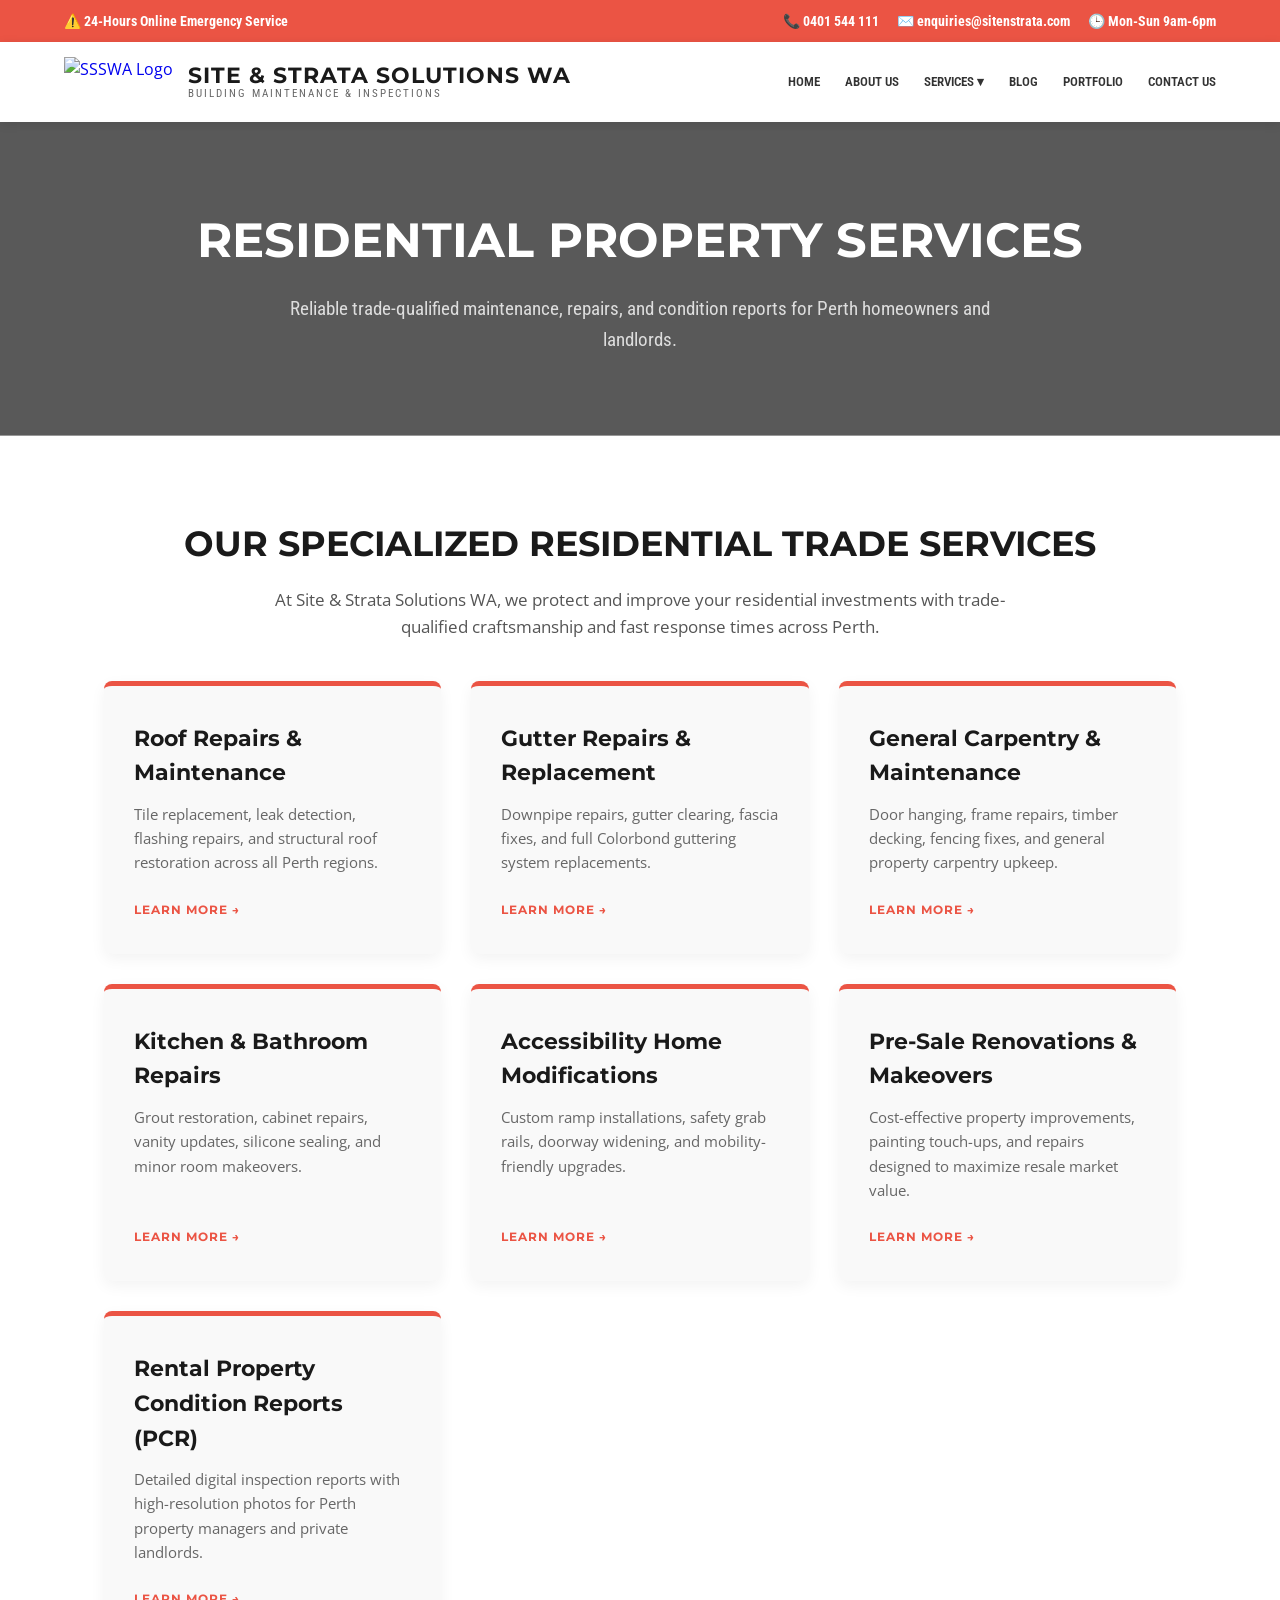
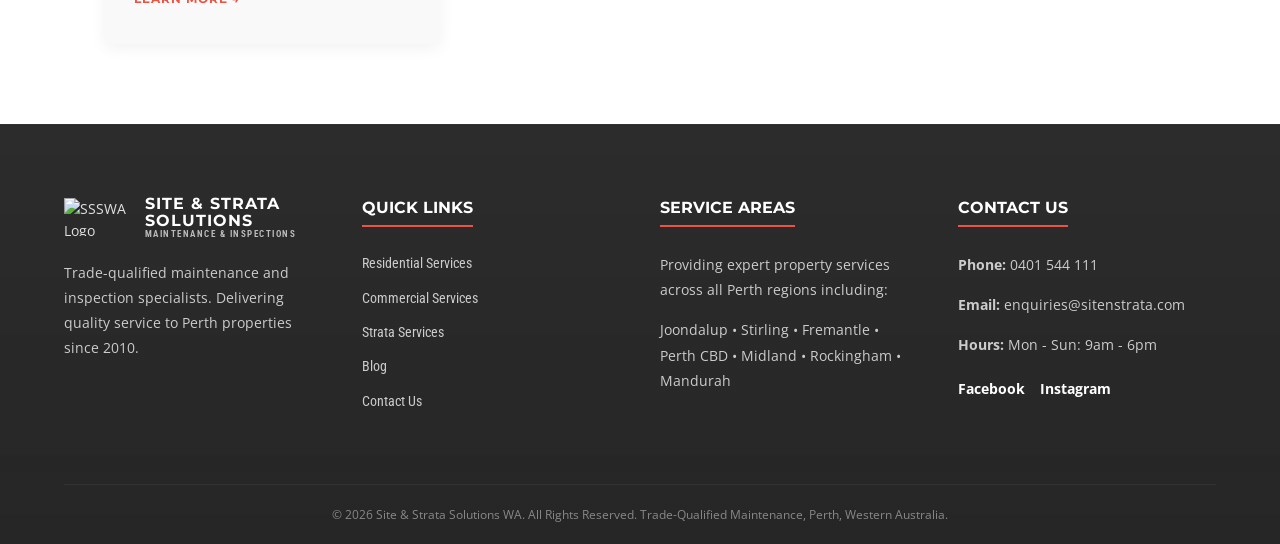
==== residential/index.html @ e18c2563 "Add residential index HTML page This HTML file contains the structure and styling for the Residentia" ====
<!DOCTYPE html>
<html lang="en">
<head>
    <meta charset="UTF-8">
    <link rel="canonical" href="https://sitenstrata.com/residential/" />
    <link rel="icon" href="/images/logo.png" type="image/png" sizes="96x96">
    <meta name="viewport" content="width=device-width, initial-scale=1.0">
    <title>Residential Property Maintenance & Repairs Perth | Site & Strata</title>
    <meta name="description" content="Expert residential property maintenance, roof & gutter repairs, carpentry, home modifications and PCR reports across Perth. Get a free quote today!">
    
    <link rel="preconnect" href="https://fonts.googleapis.com">
    <link rel="preconnect" href="https://fonts.gstatic.com" crossorigin>
    <link href="https://fonts.googleapis.com/css2?family=Montserrat:wght@400;700;800&family=Open+Sans:wght@400;600&family=Roboto+Condensed:ital,wght@0,400;0,700;1,400&display=swap" rel="stylesheet">
    
    <style>
        :root {
            --primary-orange: #eb5444; 
            --dark-bg: #1a1a1a;
            --light-bg: #f9f9f9;
            --white: #ffffff;
            --text-main: #333333;
            --font-titles: 'Montserrat', sans-serif;
            --font-sub-headings: 'Roboto Condensed', sans-serif;
            --font-body: 'Open Sans', sans-serif;
        }

        * { box-sizing: border-box; margin: 0; padding: 0; }
        html { scroll-behavior: smooth; }
        body { font-family: var(--font-body); color: var(--text-main); line-height: 1.6; background-color: var(--white); overflow-x: hidden; }
        h1, h2, h3, h4, .logo-container strong { font-family: var(--font-titles); }

        /* --- NAVIGATION --- */
        #main-nav-container { position: relative; width: 100%; z-index: 2000; }
        .top-info-bar { background-color: var(--primary-orange); padding: 10px 5%; display: flex; justify-content: space-between; align-items: center; font-size: 14px; font-family: var(--font-sub-headings); color: white; }
        .top-info-bar a { color: white; text-decoration: none; font-weight: bold; margin-left: 15px; transition: opacity 0.2s; }
        .top-info-bar a:hover { opacity: 0.8; }
        .emergency-label { color: white; font-weight: bold; display: flex; align-items: center; gap: 5px; }

        header { background-color: var(--white); padding: 15px 5%; display: flex; justify-content: space-between; align-items: center; box-shadow: 0 2px 10px rgba(0,0,0,0.1); position: relative; }
        .logo-container { display: flex; align-items: center; gap: 15px; text-decoration: none; }
        .header-logo { height: 50px; width: auto; }
        .logo-text-wrapper { display: flex; flex-direction: column; line-height: 1.1; }
        .logo-container strong { font-size: 22px; color: #1a1a1a; display: block; letter-spacing: 1px; }
        .logo-container span { font-family: var(--font-sub-headings); font-size: 11px; color: #666; letter-spacing: 2px; text-transform: uppercase; }

        .hamburger { display: none; cursor: pointer; background: none; border: none; padding: 5px; flex-direction: column; justify-content: center; gap: 5px; }
        .hamburger-bar { display: block; width: 25px; height: 3px; background-color: var(--dark-bg); border-radius: 2px; transition: all 0.3s ease; }

        nav ul { list-style: none; display: flex; gap: 25px; align-items: center; position: relative; }
        nav li { position: relative; padding: 10px 0; }
        nav a { color: #333; text-decoration: none; font-weight: 600; font-size: 13px; text-transform: uppercase; transition: 0.3s; font-family: var(--font-sub-headings); display: block; }
        nav a:hover { color: var(--primary-orange); }

        .dropdown-content { display: none; position: absolute; background-color: var(--white); min-width: 240px; box-shadow: 0px 8px 16px rgba(0,0,0,0.1); z-index: 2001; top: 100%; left: 50%; transform: translateX(-50%); border-top: 3px solid var(--primary-orange); padding: 0; border-radius: 0 0 4px 4px; }
        nav li:hover .dropdown-content { display: block; }
        .dropdown-content a { color: #333; padding: 12px 20px; text-decoration: none; display: block; font-size: 12px; text-align: left; border-bottom: 1px solid #f1f1f1; transition: 0.2s; }
        .dropdown-content a:hover { background-color: #f9f9f9; color: var(--primary-orange); padding-left: 25px; }

        /* --- SUBPAGE HERO --- */
        .subpage-hero { padding: 80px 5%; background: linear-gradient(rgba(0,0,0,0.65), rgba(0,0,0,0.65)), url('/images/Hero.jpg'); background-size: cover; background-position: center; text-align: center; color: white; }
        .subpage-hero h1 { font-size: clamp(2rem, 4vw, 3rem); margin-bottom: 15px; text-transform: uppercase; }
        .subpage-hero p { font-family: var(--font-sub-headings); font-size: 1.2rem; color: #ddd; max-width: 700px; margin: 0 auto; }

        /* --- CONTENT SECTION --- */
        .content-section { padding: 80px 5%; max-width: 1200px; margin: 0 auto; }
        .content-section h2 { font-size: 2.2rem; color: var(--dark-bg); margin-bottom: 15px; text-transform: uppercase; text-align: center; }
        .content-section p.sub-lead { font-family: var(--font-body); font-size: 1.05rem; color: #555; margin-bottom: 40px; text-align: center; max-width: 750px; margin-left: auto; margin-right: auto; }
        
        .service-features-grid { display: grid; grid-template-columns: repeat(auto-fit, minmax(320px, 1fr)); gap: 30px; }
        .feature-card { 
            background: var(--light-bg); 
            padding: 35px 30px; 
            border-radius: 8px; 
            border-top: 5px solid var(--primary-orange); 
            box-shadow: 0 5px 15px rgba(0,0,0,0.05); 
            display: flex;
            flex-direction: column;
            justify-content: space-between;
            transition: transform 0.3s ease, box-shadow 0.3s ease;
        }
        .feature-card:hover { transform: translateY(-5px); box-shadow: 0 10px 25px rgba(0,0,0,0.1); }
        .feature-card h3 { font-size: 1.35rem; margin-bottom: 12px; color: var(--dark-bg); }
        .feature-card p { font-size: 0.95rem; color: #666; margin-bottom: 25px; line-height: 1.6; }
        .feature-card .card-btn { 
            font-family: var(--font-titles); 
            font-size: 12px; 
            font-weight: bold; 
            color: var(--primary-orange); 
            text-decoration: none; 
            text-transform: uppercase; 
            letter-spacing: 1px;
            transition: color 0.2s ease;
        }
        .feature-card .card-btn:hover { color: #d44335; }

        /* --- FOOTER --- */
        .main-footer { background: linear-gradient(rgba(26, 26, 26, 0.92), rgba(26, 26, 26, 0.95)), url('/images/footer-bg.jpg'); background-size: cover; background-position: center; color: #e0e0e0; padding: 70px 5% 20px; font-size: 14px; border-top: 1px solid #333; }
        .footer-grid { display: grid; grid-template-columns: repeat(auto-fit, minmax(200px, 1fr)); gap: 40px; max-width: 1200px; margin: 0 auto; }
        .footer-col h4 { color: #ffffff; margin-bottom: 25px; font-size: 16px; text-transform: uppercase; border-bottom: 2px solid var(--primary-orange); display: inline-block; padding-bottom: 5px; }
        .footer-col p { font-family: var(--font-body); margin-bottom: 15px; line-height: 1.8; color: #ccc; }
        .footer-col ul { list-style: none; font-family: var(--font-sub-headings); }
        .footer-col ul li { margin-bottom: 12px; }
        .footer-col ul a { color: #ccc; text-decoration: none; transition: 0.3s; }
        .footer-col ul a:hover { color: var(--primary-orange); padding-left: 5px; }
        .social-links { margin-top: 20px; display: flex; gap: 15px; justify-content: flex-start; }
        .social-icon { color: #fff; font-size: 14px; font-weight: bold; transition: 0.3s; text-decoration: none; }
        .social-icon:hover { color: var(--primary-orange); transform: translateY(-3px); }
        .footer-bottom { text-align: center; margin-top: 60px; padding-top: 20px; border-top: 1px solid #333; font-size: 12px; font-family: var(--font-body); color: #888; }

        /* --- MOBILE STACKING FOLDER EFFECT --- */
        @media (max-width: 868px) {
            header { padding: 15px 5%; }
            .hamburger { display: flex; }
            nav { position: absolute; top: 100%; left: 0; width: 100%; background-color: var(--white); box-shadow: 0 10px 15px rgba(0,0,0,0.1); max-height: 0; overflow: hidden; transition: max-height 0.3s ease-in-out; }
            nav.active { max-height: 450px; }
            nav ul { flex-direction: column; align-items: flex-start; padding: 20px 30px; gap: 15px; }
            nav li { width: 100%; padding: 5px 0; }
            nav a { font-size: 14px; width: 100%; }
            .dropdown-content { position: static; box-shadow: none; transform: none; border-top: none; padding-left: 15px; background: #fdfdfd; margin-top: 5px; }
            nav li:hover .dropdown-content { display: none; }
            nav li.dropdown-open .dropdown-content { display: block; }
            .top-info-bar { flex-direction: column; text-align: center; padding: 8px 10px; gap: 5px; }
            .top-info-bar div { display: flex; flex-wrap: wrap; justify-content: center; gap: 10px; }
            .top-info-bar a { margin-left: 0; font-size: 12px; }

            /* Sticky Stacked Cards on Mobile */
            .service-features-grid {
                display: flex;
                flex-direction: column;
                gap: 0;
            }
            .feature-card {
                position: sticky;
                top: 80px;
                box-shadow: 0 -8px 25px rgba(0, 0, 0, 0.12);
                margin-bottom: 30px;
                background: #ffffff; /* Solid white background for clean overlap */
            }
            .feature-card:nth-child(1) { top: 80px; }
            .feature-card:nth-child(2) { top: 110px; }
            .feature-card:nth-child(3) { top: 140px; }
            .feature-card:nth-child(4) { top: 170px; }
            .feature-card:nth-child(5) { top: 200px; }
            .feature-card:nth-child(6) { top: 230px; }
            .feature-card:nth-child(7) { top: 260px; }
        }
    </style>
</head>
<body>

    <div id="main-nav-container">
        <div class="top-info-bar">
            <span class="emergency-label">⚠️ 24-Hours Online Emergency Service</span>
            <div>
                <a href="tel:0401544111">📞 0401 544 111</a>
                <a href="mailto:enquiries@sitenstrata.com">✉️ enquiries@sitenstrata.com</a>
                <a href="#">🕒 Mon-Sun 9am-6pm</a>
            </div>
        </div>

        <header>
            <a href="/" class="logo-container">
                <img src="/images/sswa.svg" alt="SSSWA Logo" class="header-logo">
                <div class="logo-text-wrapper">
                    <strong>SITE & STRATA SOLUTIONS WA</strong>
                    <span>BUILDING MAINTENANCE & INSPECTIONS</span>
                </div>
            </a>

            <button class="hamburger" id="hamburger-btn" aria-label="Toggle Menu">
                <span class="hamburger-bar"></span>
                <span class="hamburger-bar"></span>
                <span class="hamburger-bar"></span>
            </button>

            <nav id="main-navigation">
                <ul>
                    <li><a href="/">Home</a></li>
                    <li><a href="/about/">About Us</a></li>
                    <li class="dropdown" id="services-dropdown-li">
                        <a href="#" class="dropbtn" id="services-link">Services ▾</a>
                        <div class="dropdown-content">
                            <a href="/residential/">Residential</a>
                            <a href="/commercial/">Commercial</a>
                            <a href="/strata/">Strata</a>
                        </div>
                    </li>
                    <li><a href="/blog/">Blog</a></li>
                    <li><a href="/portfolio/">Portfolio</a></li>
                    <li><a href="/contact/">Contact Us</a></li>
                </ul>
            </nav>
        </header>
    </div>

    <section class="subpage-hero">
        <h1>Residential Property Services</h1>
        <p>Reliable trade-qualified maintenance, repairs, and condition reports for Perth homeowners and landlords.</p>
    </section>

    <section class="content-section">
        <h2>Our Specialized Residential Trade Services</h2>
        <p class="sub-lead">At Site & Strata Solutions WA, we protect and improve your residential investments with trade-qualified craftsmanship and fast response times across Perth.</p>
        
        <div class="service-features-grid">
            <div class="feature-card">
                <div>
                    <h3>Roof Repairs & Maintenance</h3>
                    <p>Tile replacement, leak detection, flashing repairs, and structural roof restoration across all Perth regions.</p>
                </div>
                <a href="/residential/roof-repairs/" class="card-btn">LEARN MORE →</a>
            </div>

            <div class="feature-card">
                <div>
                    <h3>Gutter Repairs & Replacement</h3>
                    <p>Downpipe repairs, gutter clearing, fascia fixes, and full Colorbond guttering system replacements.</p>
                </div>
                <a href="/residential/gutter-repairs/" class="card-btn">LEARN MORE →</a>
            </div>

            <div class="feature-card">
                <div>
                    <h3>General Carpentry & Maintenance</h3>
                    <p>Door hanging, frame repairs, timber decking, fencing fixes, and general property carpentry upkeep.</p>
                </div>
                <a href="/residential/carpentry/" class="card-btn">LEARN MORE →</a>
            </div>

            <div class="feature-card">
                <div>
                    <h3>Kitchen & Bathroom Repairs</h3>
                    <p>Grout restoration, cabinet repairs, vanity updates, silicone sealing, and minor room makeovers.</p>
                </div>
                <a href="/residential/kitchen-bathroom/" class="card-btn">LEARN MORE →</a>
            </div>

            <div class="feature-card">
                <div>
                    <h3>Accessibility Home Modifications</h3>
                    <p>Custom ramp installations, safety grab rails, doorway widening, and mobility-friendly upgrades.</p>
                </div>
                <a href="/residential/accessibility-modifications/" class="card-btn">LEARN MORE →</a>
            </div>

            <div class="feature-card">
                <div>
                    <h3>Pre-Sale Renovations & Makeovers</h3>
                    <p>Cost-effective property improvements, painting touch-ups, and repairs designed to maximize resale market value.</p>
                </div>
                <a href="/residential/pre-sale-renovations/" class="card-btn">LEARN MORE →</a>
            </div>

            <div class="feature-card">
                <div>
                    <h3>Rental Property Condition Reports (PCR)</h3>
                    <p>Detailed digital inspection reports with high-resolution photos for Perth property managers and private landlords.</p>
                </div>
                <a href="/residential/property-condition-reports/" class="card-btn">LEARN MORE →</a>
            </div>
        </div>
    </section>

    <footer class="main-footer">
        <div class="footer-grid">
            <div class="footer-col">
                <div class="logo-container" style="margin-bottom: 20px; display: flex; align-items: center; gap: 12px;">
                    <img src="/images/sswa.svg" alt="SSSWA Logo" style="height: 38px; width: auto;">
                    <div class="logo-text-wrapper">
                        <strong style="font-size: 16px; color: #ffffff; display: block;">SITE & STRATA SOLUTIONS</strong>
                        <span style="font-size: 9px; letter-spacing: 1.5px; color: #bbb; font-weight: bold; text-transform: uppercase;">MAINTENANCE & INSPECTIONS</span>
                    </div>
                </div>
                <p>Trade-qualified maintenance and inspection specialists. Delivering quality service to Perth properties since 2010.</p>
            </div>

            <div class="footer-col">
                <h4>Quick Links</h4>
                <ul>
                    <li><a href="/residential/">Residential Services</a></li>
                    <li><a href="/commercial/">Commercial Services</a></li>
                    <li><a href="/strata/">Strata Services</a></li>
                    <li><a href="/blog/">Blog</a></li>
                    <li><a href="/contact/">Contact Us</a></li>
                </ul>
            </div>

            <div class="footer-col">
                <h4>Service Areas</h4>
                <p>Providing expert property services across all Perth regions including:</p>
                <p>Joondalup • Stirling • Fremantle • Perth CBD • Midland • Rockingham • Mandurah</p>
            </div>

            <div class="footer-col">
                <h4>Contact Us</h4>
                <p><strong>Phone:</strong> 0401 544 111</p>
                <p><strong>Email:</strong> enquiries@sitenstrata.com</p>
                <p><strong>Hours:</strong> Mon - Sun: 9am - 6pm</p>
                <div class="social-links">
                    <a href="https://www.facebook.com/siteandstratasolutions" target="_blank" class="social-icon">Facebook</a>
                    <a href="https://www.instagram.com/sitestratasolutions" target="_blank" class="social-icon">Instagram</a>
                </div>
            </div>
        </div>
        
        <div class="footer-bottom">
            <p>&copy; 2026 Site & Strata Solutions WA. All Rights Reserved. Trade-Qualified Maintenance, Perth, Western Australia.</p>
        </div>
    </footer>

    <script>
        const hamburgerBtn = document.getElementById('hamburger-btn');
        const mainNav = document.getElementById('main-navigation');
        hamburgerBtn.addEventListener('click', () => { mainNav.classList.toggle('active'); });

        const servicesDropdownLi = document.getElementById('services-dropdown-li');
        const servicesLink = document.getElementById('services-link');
        servicesLink.addEventListener('click', (e) => {
            if (window.innerWidth <= 868) {
                e.preventDefault();
                servicesDropdownLi.classList.toggle('dropdown-open');
            }
        });
    </script>
</body>
</html>
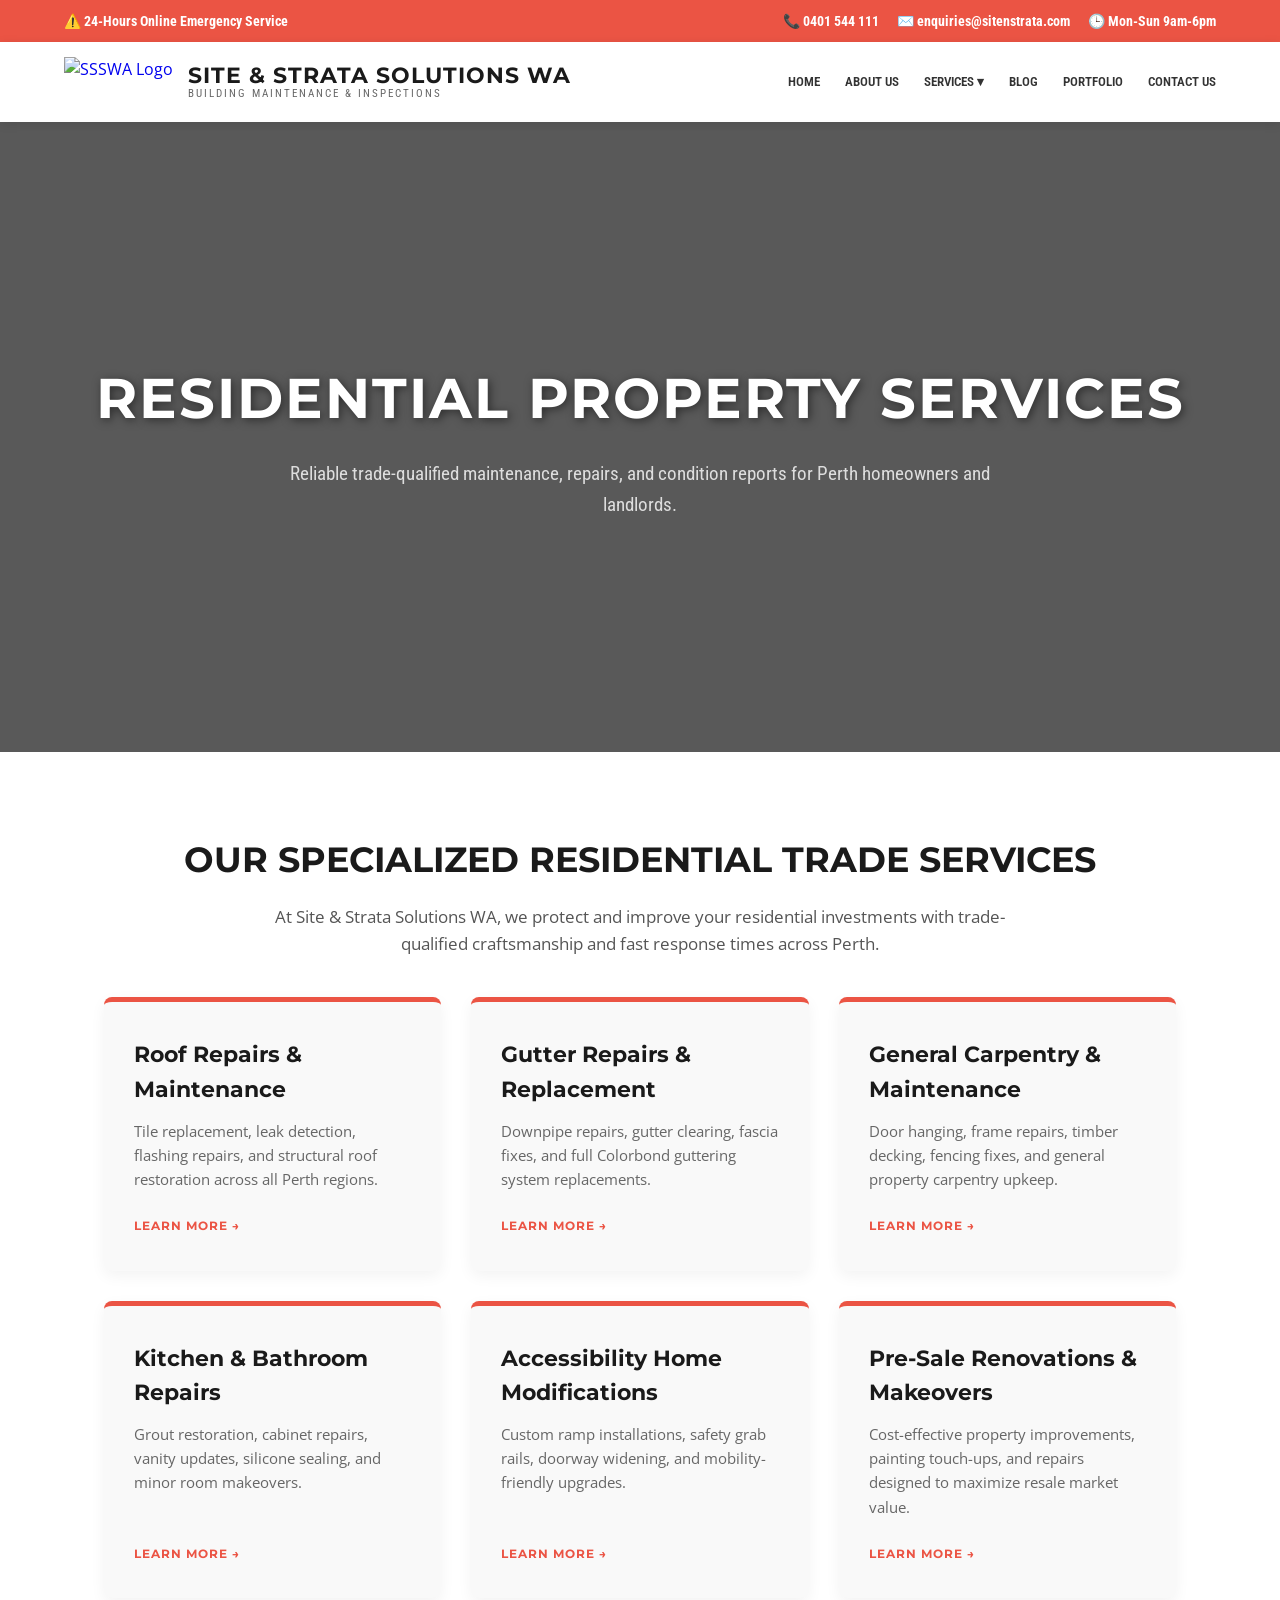
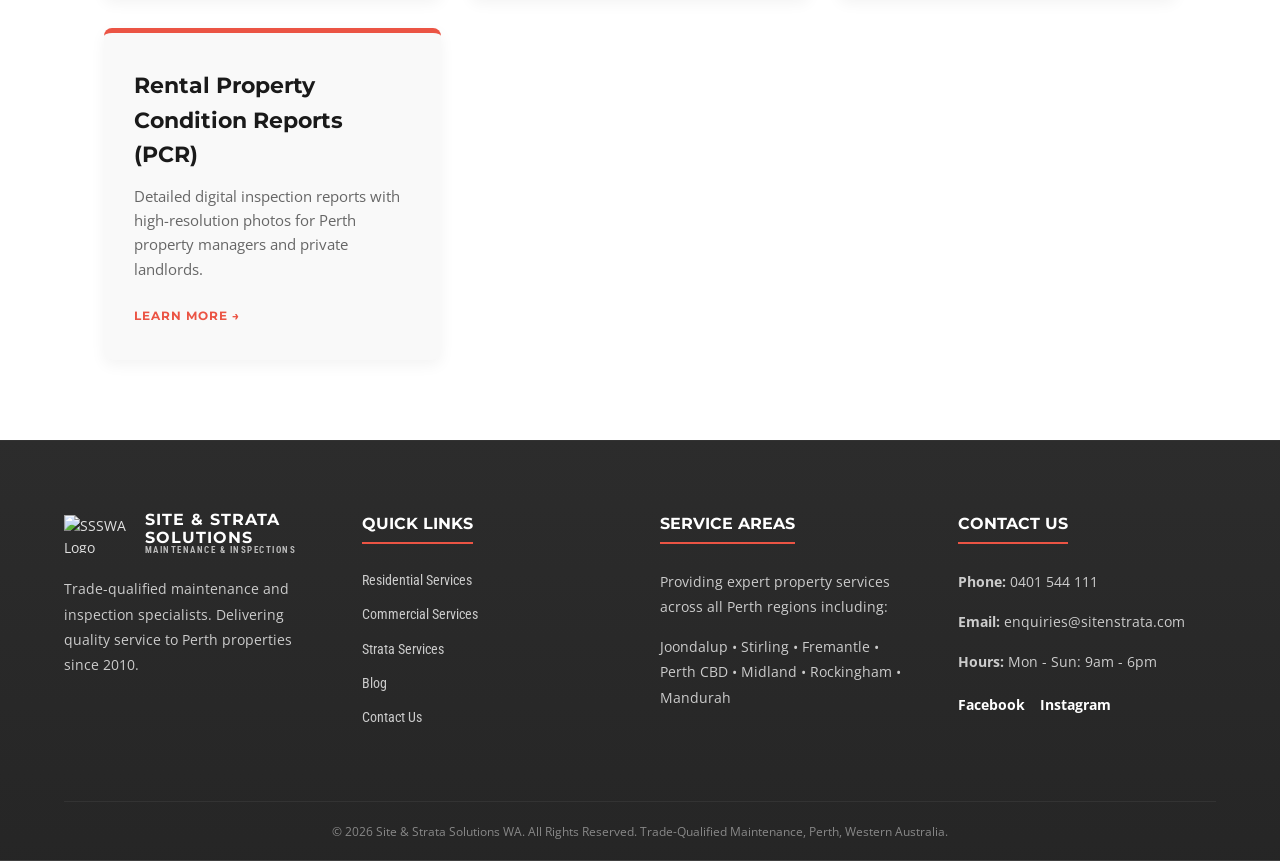
==== commit 321b47b6: "Refactor subpage hero section styles" ====
--- a/residential/index.html
+++ b/residential/index.html
@@ -57,10 +57,36 @@
         .dropdown-content a:hover { background-color: #f9f9f9; color: var(--primary-orange); padding-left: 25px; }
 
         /* --- SUBPAGE HERO --- */
-        .subpage-hero { padding: 80px 5%; background: linear-gradient(rgba(0,0,0,0.65), rgba(0,0,0,0.65)), url('/images/Hero.jpg'); background-size: cover; background-position: center; text-align: center; color: white; }
-        .subpage-hero h1 { font-size: clamp(2rem, 4vw, 3rem); margin-bottom: 15px; text-transform: uppercase; }
-        .subpage-hero p { font-family: var(--font-sub-headings); font-size: 1.2rem; color: #ddd; max-width: 700px; margin: 0 auto; }
-
+       .subpage-hero { 
+       min-height: 70vh; 
+       background: linear-gradient(rgba(0,0,0,0.65), rgba(0,0,0,0.65)), url('../images/Hero.jpg'); 
+       background-size: cover; 
+       background-position: center; 
+       display: flex;
+       flex-direction: column;
+       justify-content: center; 
+       align-items: center;     
+       text-align: center; 
+       color: white; 
+       padding: 60px 20px;
+       }
+
+       .subpage-hero h1 { 
+       font-size: clamp(1.8rem, 5vw, 3.5rem); /* Ipinantay ang laki ng title sa Home page */
+       margin-bottom: 15px; 
+       text-transform: uppercase; 
+       letter-spacing: 2px;
+       text-shadow: 2px 2px 10px rgba(0,0,0,0.5);
+       }
+
+       .subpage-hero p { 
+       font-family: var(--font-sub-headings); 
+       font-size: 1.2rem; 
+       color: #ddd; 
+       max-width: 700px; 
+       margin: 0 auto; 
+       }
+        
         /* --- CONTENT SECTION --- */
         .content-section { padding: 80px 5%; max-width: 1200px; margin: 0 auto; }
         .content-section h2 { font-size: 2.2rem; color: var(--dark-bg); margin-bottom: 15px; text-transform: uppercase; text-align: center; }
@@ -176,18 +202,18 @@
             <nav id="main-navigation">
                 <ul>
                     <li><a href="/">Home</a></li>
-                    <li><a href="/about/">About Us</a></li>
+                    <li><a href="about/">About Us</a></li>
                     <li class="dropdown" id="services-dropdown-li">
                         <a href="#" class="dropbtn" id="services-link">Services ▾</a>
                         <div class="dropdown-content">
-                            <a href="/residential/">Residential</a>
-                            <a href="/commercial/">Commercial</a>
-                            <a href="/strata/">Strata</a>
+                            <a href="residential/index.html">Residential</a>
+                            <a href="commercial/index.html">Commercial</a>
+                            <a href="strata/index.html">Strata</a>
                         </div>
                     </li>
-                    <li><a href="/blog/">Blog</a></li>
-                    <li><a href="/portfolio/">Portfolio</a></li>
-                    <li><a href="/contact/">Contact Us</a></li>
+                    <li><a href="blog/">Blog</a></li>
+                    <li><a href="portfolio/">Portfolio</a></li>
+                    <li><a href="contact/">Contact Us</a></li>
                 </ul>
             </nav>
         </header>
@@ -208,7 +234,7 @@
                     <h3>Roof Repairs & Maintenance</h3>
                     <p>Tile replacement, leak detection, flashing repairs, and structural roof restoration across all Perth regions.</p>
                 </div>
-                <a href="/residential/roof-repairs/" class="card-btn">LEARN MORE →</a>
+                <a href="residential/roof-repairs/" class="card-btn">LEARN MORE →</a>
             </div>
 
             <div class="feature-card">
@@ -216,7 +242,7 @@
                     <h3>Gutter Repairs & Replacement</h3>
                     <p>Downpipe repairs, gutter clearing, fascia fixes, and full Colorbond guttering system replacements.</p>
                 </div>
-                <a href="/residential/gutter-repairs/" class="card-btn">LEARN MORE →</a>
+                <a href="residential/gutter-repairs/" class="card-btn">LEARN MORE →</a>
             </div>
 
             <div class="feature-card">
@@ -224,7 +250,7 @@
                     <h3>General Carpentry & Maintenance</h3>
                     <p>Door hanging, frame repairs, timber decking, fencing fixes, and general property carpentry upkeep.</p>
                 </div>
-                <a href="/residential/carpentry/" class="card-btn">LEARN MORE →</a>
+                <a href="residential/carpentry/" class="card-btn">LEARN MORE →</a>
             </div>
 
             <div class="feature-card">
@@ -232,7 +258,7 @@
                     <h3>Kitchen & Bathroom Repairs</h3>
                     <p>Grout restoration, cabinet repairs, vanity updates, silicone sealing, and minor room makeovers.</p>
                 </div>
-                <a href="/residential/kitchen-bathroom/" class="card-btn">LEARN MORE →</a>
+                <a href="residential/kitchen-bathroom/" class="card-btn">LEARN MORE →</a>
             </div>
 
             <div class="feature-card">
@@ -240,7 +266,7 @@
                     <h3>Accessibility Home Modifications</h3>
                     <p>Custom ramp installations, safety grab rails, doorway widening, and mobility-friendly upgrades.</p>
                 </div>
-                <a href="/residential/accessibility-modifications/" class="card-btn">LEARN MORE →</a>
+                <a href="residential/accessibility-modifications/" class="card-btn">LEARN MORE →</a>
             </div>
 
             <div class="feature-card">
@@ -248,7 +274,7 @@
                     <h3>Pre-Sale Renovations & Makeovers</h3>
                     <p>Cost-effective property improvements, painting touch-ups, and repairs designed to maximize resale market value.</p>
                 </div>
-                <a href="/residential/pre-sale-renovations/" class="card-btn">LEARN MORE →</a>
+                <a href="residential/pre-sale-renovations/" class="card-btn">LEARN MORE →</a>
             </div>
 
             <div class="feature-card">
@@ -256,7 +282,7 @@
                     <h3>Rental Property Condition Reports (PCR)</h3>
                     <p>Detailed digital inspection reports with high-resolution photos for Perth property managers and private landlords.</p>
                 </div>
-                <a href="/residential/property-condition-reports/" class="card-btn">LEARN MORE →</a>
+                <a href="residential/property-condition-reports/" class="card-btn">LEARN MORE →</a>
             </div>
         </div>
     </section>
@@ -265,7 +291,7 @@
         <div class="footer-grid">
             <div class="footer-col">
                 <div class="logo-container" style="margin-bottom: 20px; display: flex; align-items: center; gap: 12px;">
-                    <img src="/images/sswa.svg" alt="SSSWA Logo" style="height: 38px; width: auto;">
+                    <img src="images/sswa.svg" alt="SSSWA Logo" style="height: 38px; width: auto;">
                     <div class="logo-text-wrapper">
                         <strong style="font-size: 16px; color: #ffffff; display: block;">SITE & STRATA SOLUTIONS</strong>
                         <span style="font-size: 9px; letter-spacing: 1.5px; color: #bbb; font-weight: bold; text-transform: uppercase;">MAINTENANCE & INSPECTIONS</span>
@@ -277,11 +303,11 @@
             <div class="footer-col">
                 <h4>Quick Links</h4>
                 <ul>
-                    <li><a href="/residential/">Residential Services</a></li>
-                    <li><a href="/commercial/">Commercial Services</a></li>
-                    <li><a href="/strata/">Strata Services</a></li>
-                    <li><a href="/blog/">Blog</a></li>
-                    <li><a href="/contact/">Contact Us</a></li>
+                    <li><a href="residential/">Residential Services</a></li>
+                    <li><a href="commercial/">Commercial Services</a></li>
+                    <li><a href="strata/">Strata Services</a></li>
+                    <li><a href="blog/">Blog</a></li>
+                    <li><a href="contact/">Contact Us</a></li>
                 </ul>
             </div>
 
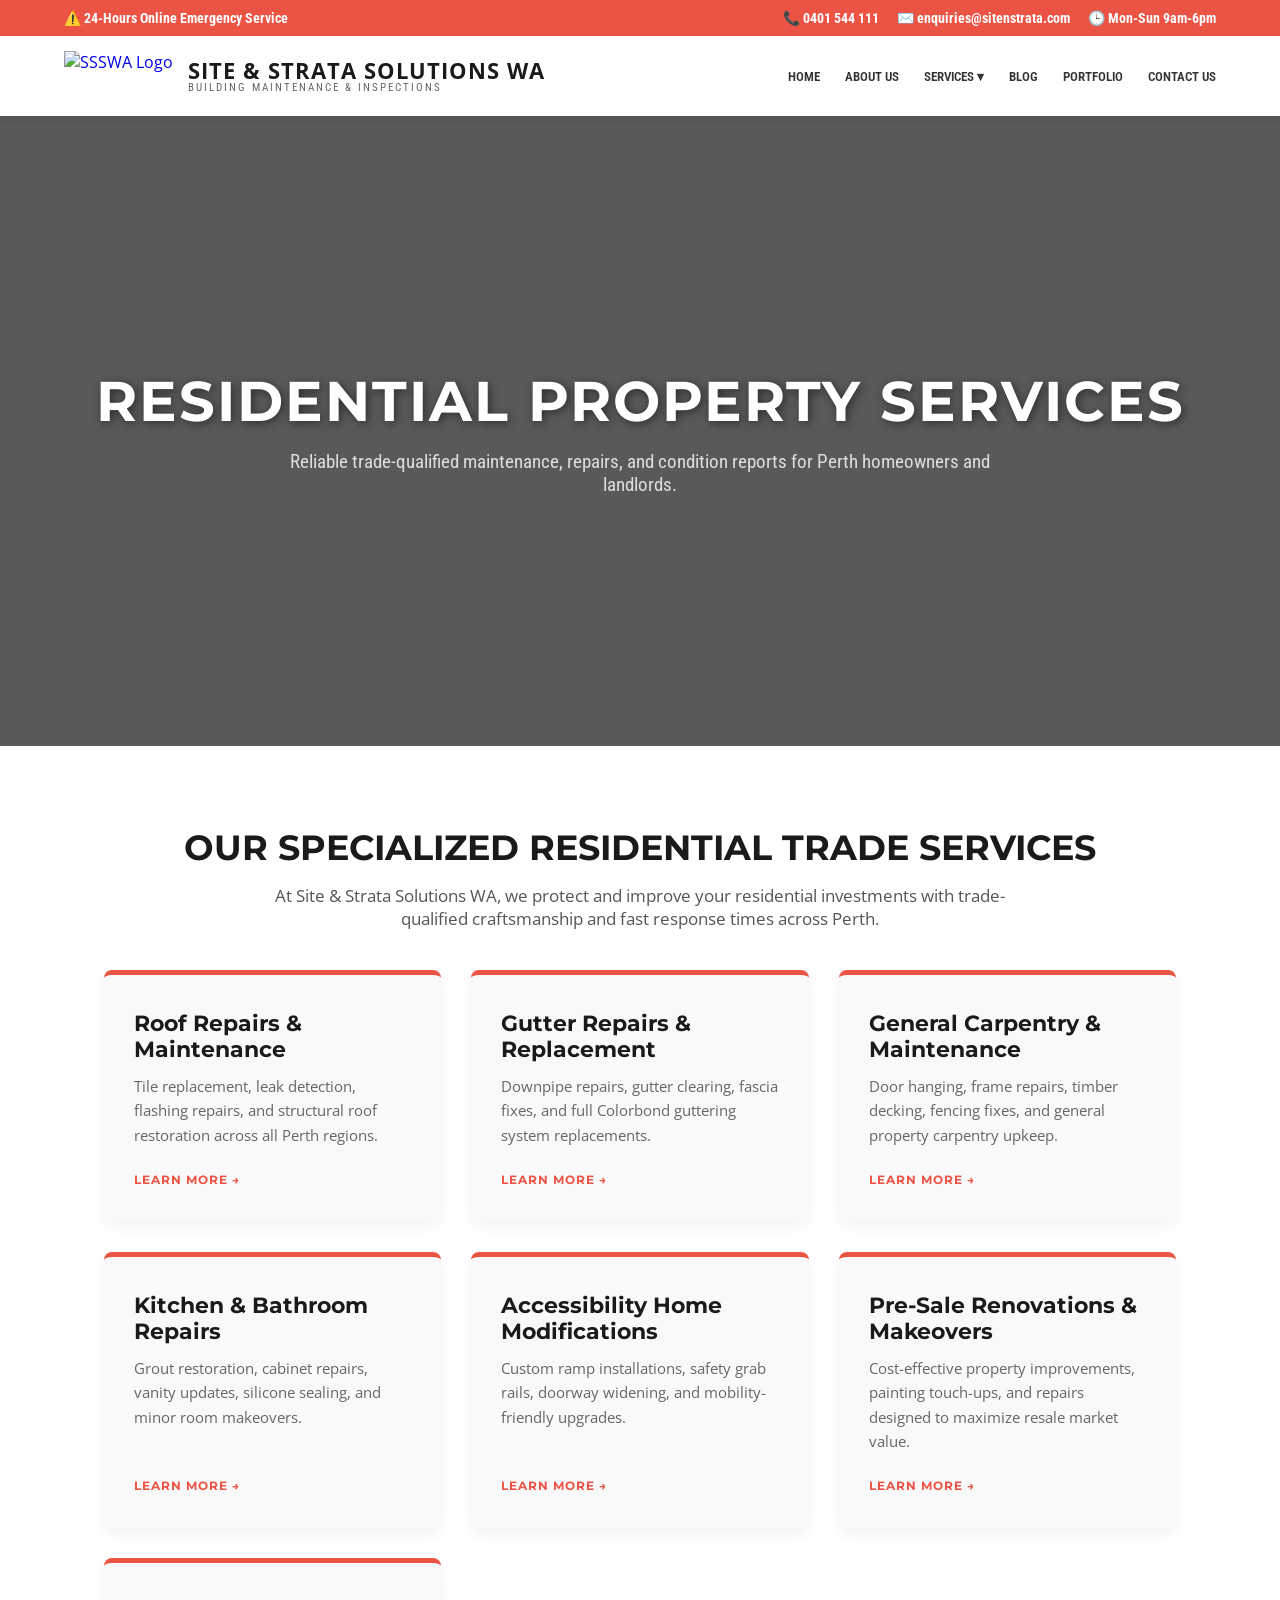
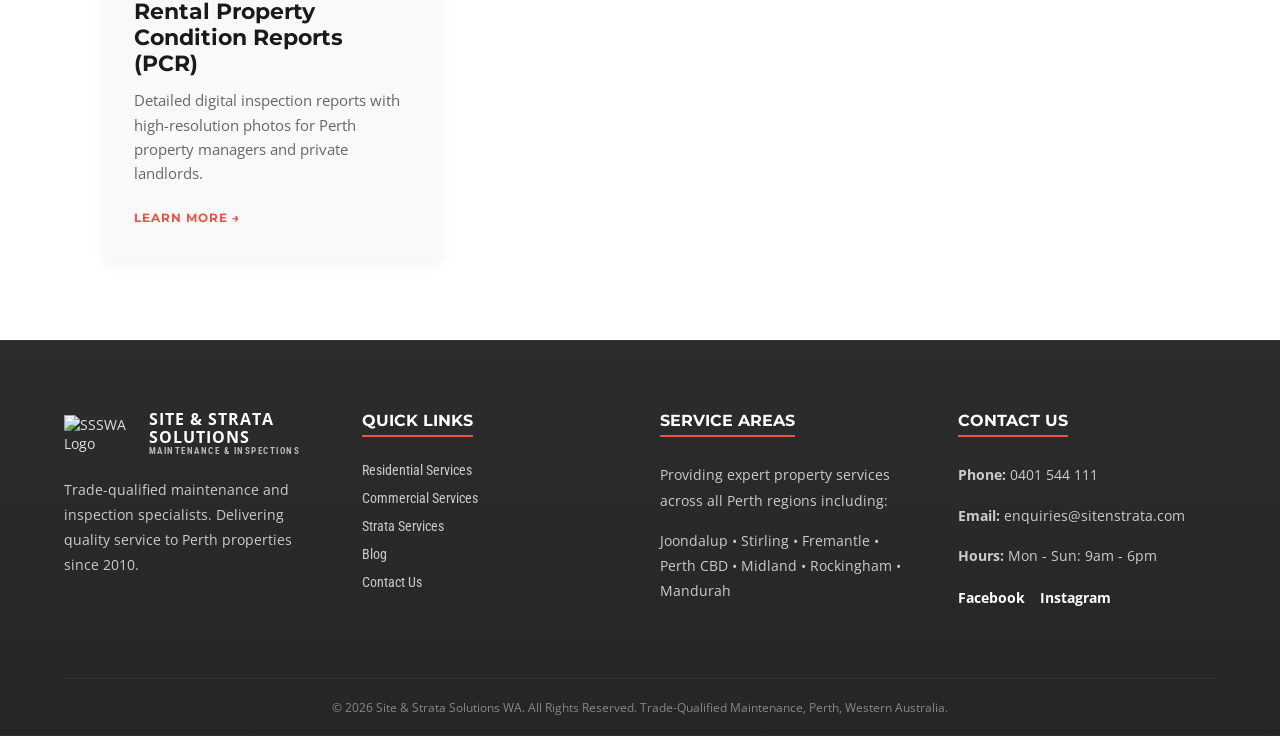
==== commit 5f9aaff0: "Refactor body and heading styles in index.html Refactor CSS styles for body and headings for better " ====
--- a/residential/index.html
+++ b/residential/index.html
@@ -26,8 +26,13 @@
 
         * { box-sizing: border-box; margin: 0; padding: 0; }
         html { scroll-behavior: smooth; }
-        body { font-family: var(--font-body); color: var(--text-main); line-height: 1.6; background-color: var(--white); overflow-x: hidden; }
-        h1, h2, h3, h4, .logo-container strong { font-family: var(--font-titles); }
+        body {
+        font-family: var(--font-body);
+        }
+
+        h1, h2, h3, h4 {
+        font-family: var(--font-titles);
+        }
 
         /* --- NAVIGATION --- */
         #main-nav-container { position: relative; width: 100%; z-index: 2000; }
